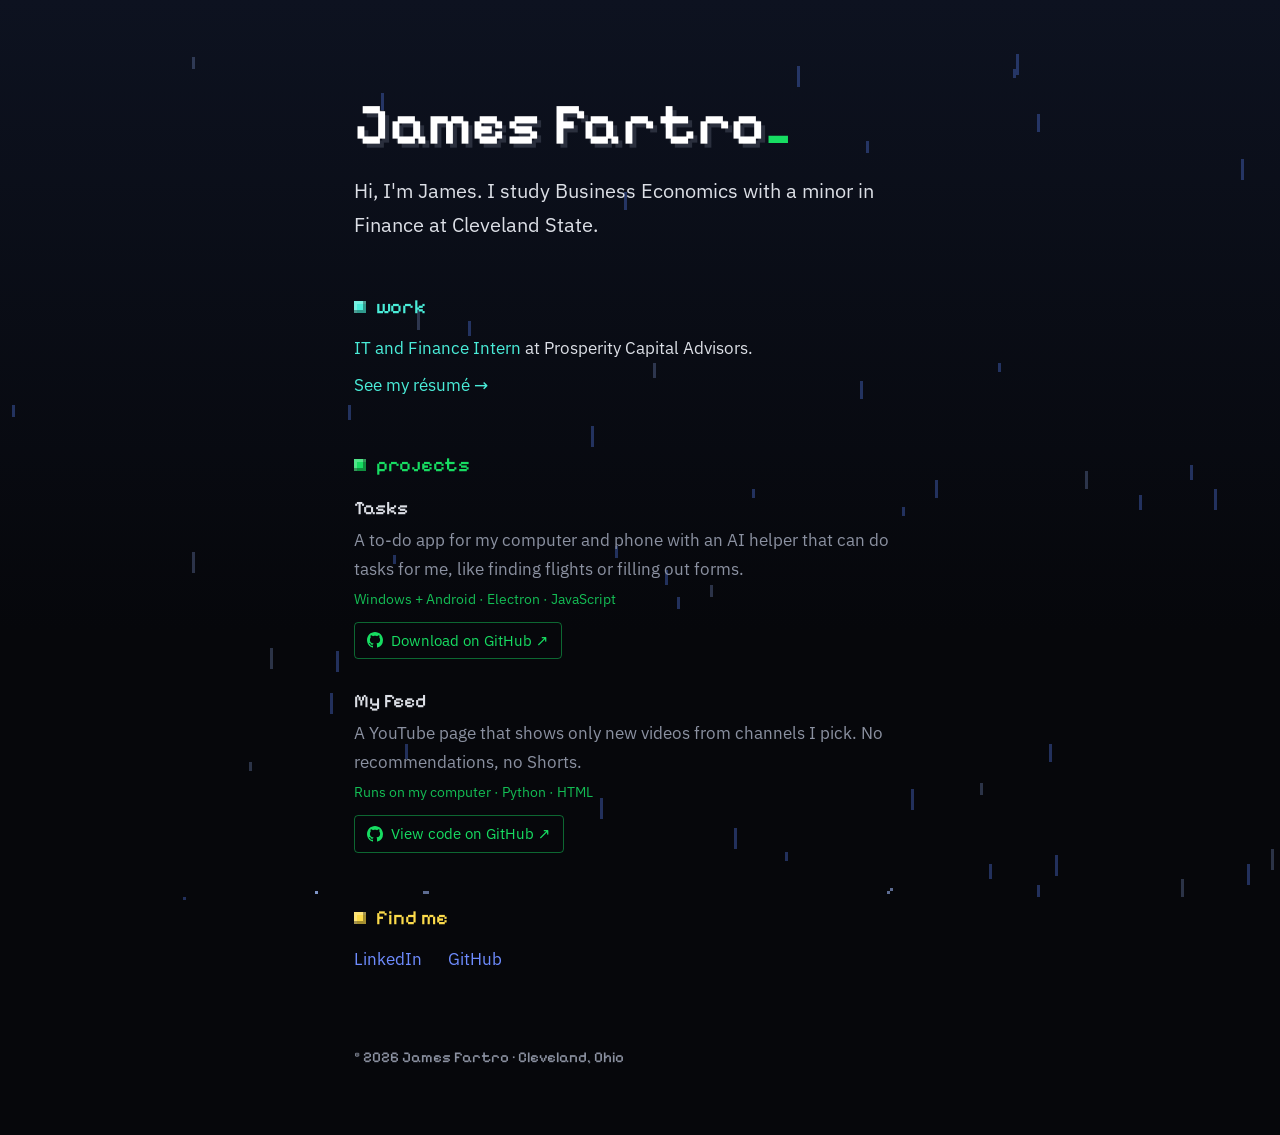
==== index.html @ bf894c2b "Correct major to Business Economics with a minor in Finance Co-Authored-By: Claude Opus 5.5 <noreply" ====
<!DOCTYPE html>
<html lang="en">
<head>
<meta charset="UTF-8">
<meta name="viewport" content="width=device-width, initial-scale=1.0">
<title>James Fartro</title>
<meta name="description" content="James Fartro is a Business Economics student with a minor in Finance at Cleveland State University and an IT and Finance Intern at Prosperity Capital Advisors. Projects, résumé, and contact.">
<link rel="canonical" href="https://jamesfartro.com/">
<meta property="og:title" content="James Fartro">
<meta property="og:description" content="Business Economics student with a minor in Finance at Cleveland State. IT and Finance Intern. Projects and résumé.">
<meta property="og:type" content="profile">
<meta property="og:url" content="https://jamesfartro.com/">
<script type="application/ld+json">
{
  "@context": "https://schema.org",
  "@type": "Person",
  "name": "James Fartro",
  "url": "https://jamesfartro.com/",
  "image": "https://jamesfartro.com/images/share.png",
  "jobTitle": "IT and Finance Intern",
  "worksFor": { "@type": "Organization", "name": "Prosperity Capital Advisors" },
  "alumniOf": { "@type": "CollegeOrUniversity", "name": "Cleveland State University" },
  "address": { "@type": "PostalAddress", "addressLocality": "Cleveland", "addressRegion": "OH", "addressCountry": "US" },
  "sameAs": [
    "https://www.linkedin.com/in/james-fartro-516539300",
    "https://github.com/jamesbobdev-gif"
  ]
}
</script>
<meta property="og:site_name" content="James Fartro">
<meta property="og:image" content="https://jamesfartro.com/images/share.png">
<meta property="og:image:width" content="1200">
<meta property="og:image:height" content="630">
<meta property="og:image:alt" content="James Fartro, Business Economics student at Cleveland State">
<meta name="twitter:card" content="summary_large_image">
<link rel="icon" href="favicon.ico" sizes="48x48">
<link rel="icon" href="images/icon-192.png" type="image/png" sizes="192x192">
<link rel="apple-touch-icon" href="images/apple-touch-icon.png">
<meta name="theme-color" content="#0d1220">
<meta name="author" content="James Fartro">
<link rel="preload" href="fonts/pixelify-sans.woff2" as="font" type="font/woff2" crossorigin>
<link rel="preload" href="fonts/ibm-plex-sans.woff2" as="font" type="font/woff2" crossorigin>
<link rel="stylesheet" href="style.css">
</head>
<body>
<canvas id="rain" aria-hidden="true"></canvas>
<main class="page">
  <header>
    <h1 class="name">James Fartro<span class="cursor">_</span></h1>
    <p class="lead">Hi, I'm James. I study Business Economics with a minor in Finance at Cleveland State.</p>
  </header>

  <section>
    <h2>work</h2>
    <p><span class="hl">IT and Finance Intern</span> at Prosperity Capital Advisors.</p>
    <p><a href="resume.html">See my résumé →</a></p>
  </section>

  <section>
    <h2>projects</h2>
    <div class="project">
      <h3>Tasks</h3>
      <p>A to-do app for my computer and phone with an AI helper that can do tasks for me, like finding flights or filling out forms.</p>
      <p class="meta">Windows + Android · Electron · JavaScript</p>
      <a class="gh" href="https://github.com/jamesbobdev-gif/tasks-releases" target="_blank" rel="noopener"><svg viewBox="0 0 16 16" aria-hidden="true"><path d="M8 0C3.58 0 0 3.58 0 8c0 3.54 2.29 6.53 5.47 7.59.4.07.55-.17.55-.38 0-.19-.01-.82-.01-1.49-2.01.37-2.53-.49-2.69-.94-.09-.23-.48-.94-.82-1.13-.28-.15-.68-.52-.01-.53.63-.01 1.08.58 1.23.82.72 1.21 1.87.87 2.33.66.07-.52.28-.87.51-1.07-1.78-.2-3.64-.89-3.64-3.95 0-.87.31-1.59.82-2.15-.08-.2-.36-1.02.08-2.12 0 0 .67-.21 2.2.82.64-.18 1.32-.27 2-.27.68 0 1.36.09 2 .27 1.53-1.04 2.2-.82 2.2-.82.44 1.1.16 1.92.08 2.12.51.56.82 1.27.82 2.15 0 3.07-1.87 3.75-3.65 3.95.29.25.54.73.54 1.48 0 1.07-.01 1.93-.01 2.2 0 .21.15.46.55.38A8.013 8.013 0 0016 8c0-4.42-3.58-8-8-8z"/></svg>Download on GitHub ↗</a>
    </div>
    <div class="project">
      <h3>My Feed</h3>
      <p>A YouTube page that shows only new videos from channels I pick. No recommendations, no Shorts.</p>
      <p class="meta">Runs on my computer · Python · HTML</p>
      <a class="gh" href="https://github.com/jamesbobdev-gif/yt-feed" target="_blank" rel="noopener"><svg viewBox="0 0 16 16" aria-hidden="true"><path d="M8 0C3.58 0 0 3.58 0 8c0 3.54 2.29 6.53 5.47 7.59.4.07.55-.17.55-.38 0-.19-.01-.82-.01-1.49-2.01.37-2.53-.49-2.69-.94-.09-.23-.48-.94-.82-1.13-.28-.15-.68-.52-.01-.53.63-.01 1.08.58 1.23.82.72 1.21 1.87.87 2.33.66.07-.52.28-.87.51-1.07-1.78-.2-3.64-.89-3.64-3.95 0-.87.31-1.59.82-2.15-.08-.2-.36-1.02.08-2.12 0 0 .67-.21 2.2.82.64-.18 1.32-.27 2-.27.68 0 1.36.09 2 .27 1.53-1.04 2.2-.82 2.2-.82.44 1.1.16 1.92.08 2.12.51.56.82 1.27.82 2.15 0 3.07-1.87 3.75-3.65 3.95.29.25.54.73.54 1.48 0 1.07-.01 1.93-.01 2.2 0 .21.15.46.55.38A8.013 8.013 0 0016 8c0-4.42-3.58-8-8-8z"/></svg>View code on GitHub ↗</a>
    </div>
  </section>

  <section>
    <h2>find me</h2>
    <p class="links">
      <a href="https://www.linkedin.com/in/james-fartro-516539300" target="_blank" rel="noopener">LinkedIn</a>
      <a href="https://github.com/jamesbobdev-gif" target="_blank" rel="noopener">GitHub</a>
    </p>
  </section>

  <footer>© <span id="year">2026</span> James Fartro · Cleveland, Ohio</footer>
</main>
<script src="script.js"></script>
</body>
</html>
---- style.css ----
/* Fonts are self-hosted (latin subset, variable weight) so nothing blocks the first paint. */
@font-face { font-family: "IBM Plex Sans"; font-style: normal; font-weight: 400 500; font-display: swap; src: url(fonts/ibm-plex-sans.woff2) format("woff2"); }
@font-face { font-family: "Pixelify Sans"; font-style: normal; font-weight: 500 600; font-display: swap; src: url(fonts/pixelify-sans.woff2) format("woff2"); }

:root {
  --sky-top: #0d1220;
  --sky-bottom: #06070b;
  --text: #dcdfe6;
  --muted: #8b91a1;
  /* Minecraft ore colors */
  --diamond: #4aedd9;
  --emerald: #17dd62;
  --gold: #fcdb4b;
  --redstone: #ff4b4b;
  --lapis: #6e8cff;
  --pixel: "Pixelify Sans", "VT323", monospace;
}

* { box-sizing: border-box; margin: 0; padding: 0; }
html { background: var(--sky-bottom); }
body { background: linear-gradient(var(--sky-top), var(--sky-bottom) 70%) fixed; color: var(--text); font: 17px/1.7 "IBM Plex Sans", system-ui, sans-serif; font-variant-ligatures: none; min-height: 100vh; }
a { color: var(--diamond); text-decoration: none; }
a:hover { text-decoration: underline; }
::selection { background: var(--emerald); color: #000; }

/* Rain canvas sits behind everything */
#rain { position: fixed; inset: 0; width: 100%; height: 100%; z-index: 0; pointer-events: none; image-rendering: pixelated; }
.page { position: relative; z-index: 1; max-width: 620px; margin: 0 auto; padding: 96px 24px 64px; }

.name { font-family: var(--pixel); font-weight: 600; font-size: clamp(40px, 8vw, 58px); line-height: 1; color: #fff; text-shadow: 4px 4px 0 #2a2f3d; }
.cursor { color: var(--emerald); text-shadow: none; animation: blink 1s steps(1) infinite; }
@keyframes blink { 50% { opacity: 0; } }
@media (prefers-reduced-motion: reduce) { .cursor { animation: none; } }
.lead { margin-top: 20px; font-size: 20px; }

/* each section is tagged with an ore color */
section { margin-top: 48px; --c: var(--diamond); }
section:nth-of-type(1) { --c: var(--diamond); }
section:nth-of-type(2) { --c: var(--emerald); }
section:nth-of-type(3) { --c: var(--gold); }
section:nth-of-type(4) { --c: var(--redstone); }
section:nth-of-type(5) { --c: var(--lapis); }
h2 { font-family: var(--pixel); font-weight: 500; font-size: 20px; color: var(--c); margin-bottom: 10px; display: flex; align-items: center; gap: 10px; }
h2::before { content: ""; width: 12px; height: 12px; background: var(--c); box-shadow: inset -3px -3px 0 rgba(0, 0, 0, .35), inset 3px 3px 0 rgba(255, 255, 255, .25); flex: none; }
section p + p { margin-top: 8px; }

.list { list-style: none; }
.list li { padding: 7px 0; color: var(--muted); }
.list b { display: block; font-weight: 500; color: var(--text); }
.project + .project { margin-top: 26px; }
.project h3 { font-family: var(--pixel); font-weight: 500; font-size: 19px; color: var(--text); margin-bottom: 2px; }
.project p { color: var(--muted); }
.project .meta { font-size: 14px; color: var(--c); opacity: .85; margin-top: 4px; }
.gh { display: inline-flex; align-items: center; gap: 8px; margin-top: 10px; font-size: 15px; color: var(--c); border: 1px solid color-mix(in srgb, var(--c) 45%, transparent); border-radius: 4px; padding: 5px 12px; }
.gh svg { width: 16px; height: 16px; fill: currentColor; }
.gh:hover { text-decoration: none; background: color-mix(in srgb, var(--c) 14%, transparent); }

.hl { color: var(--c); }

.links { display: flex; flex-wrap: wrap; gap: 10px 26px; }
.links a, .links button { font: inherit; color: var(--lapis); background: none; border: none; cursor: pointer; padding: 0; }
.links a:hover, .links button:hover { text-decoration: underline; }

/* résumé page */
.back { font-family: var(--pixel); font-size: 16px; margin-bottom: 28px; }
.pdf { margin-top: 16px; }
.job + .job { margin-top: 22px; }
.job h3 { font-weight: 500; font-size: 18px; color: var(--text); }
.job .meta { color: var(--muted); font-size: 15px; }
.job ul { margin-top: 6px; padding-left: 20px; }
.job li { margin: 4px 0; }
.job li::marker { color: var(--c); }
.skills { display: grid; grid-template-columns: 170px 1fr; gap: 8px 20px; }
.skills dt { color: var(--c); }
@media (max-width: 600px) { .skills { grid-template-columns: 1fr; gap: 0; } .skills dd { margin-bottom: 10px; } }

footer { margin-top: 72px; font-family: var(--pixel); font-size: 15px; color: var(--muted); }

@media (max-width: 600px) {
  .page { padding-top: 56px; }
}
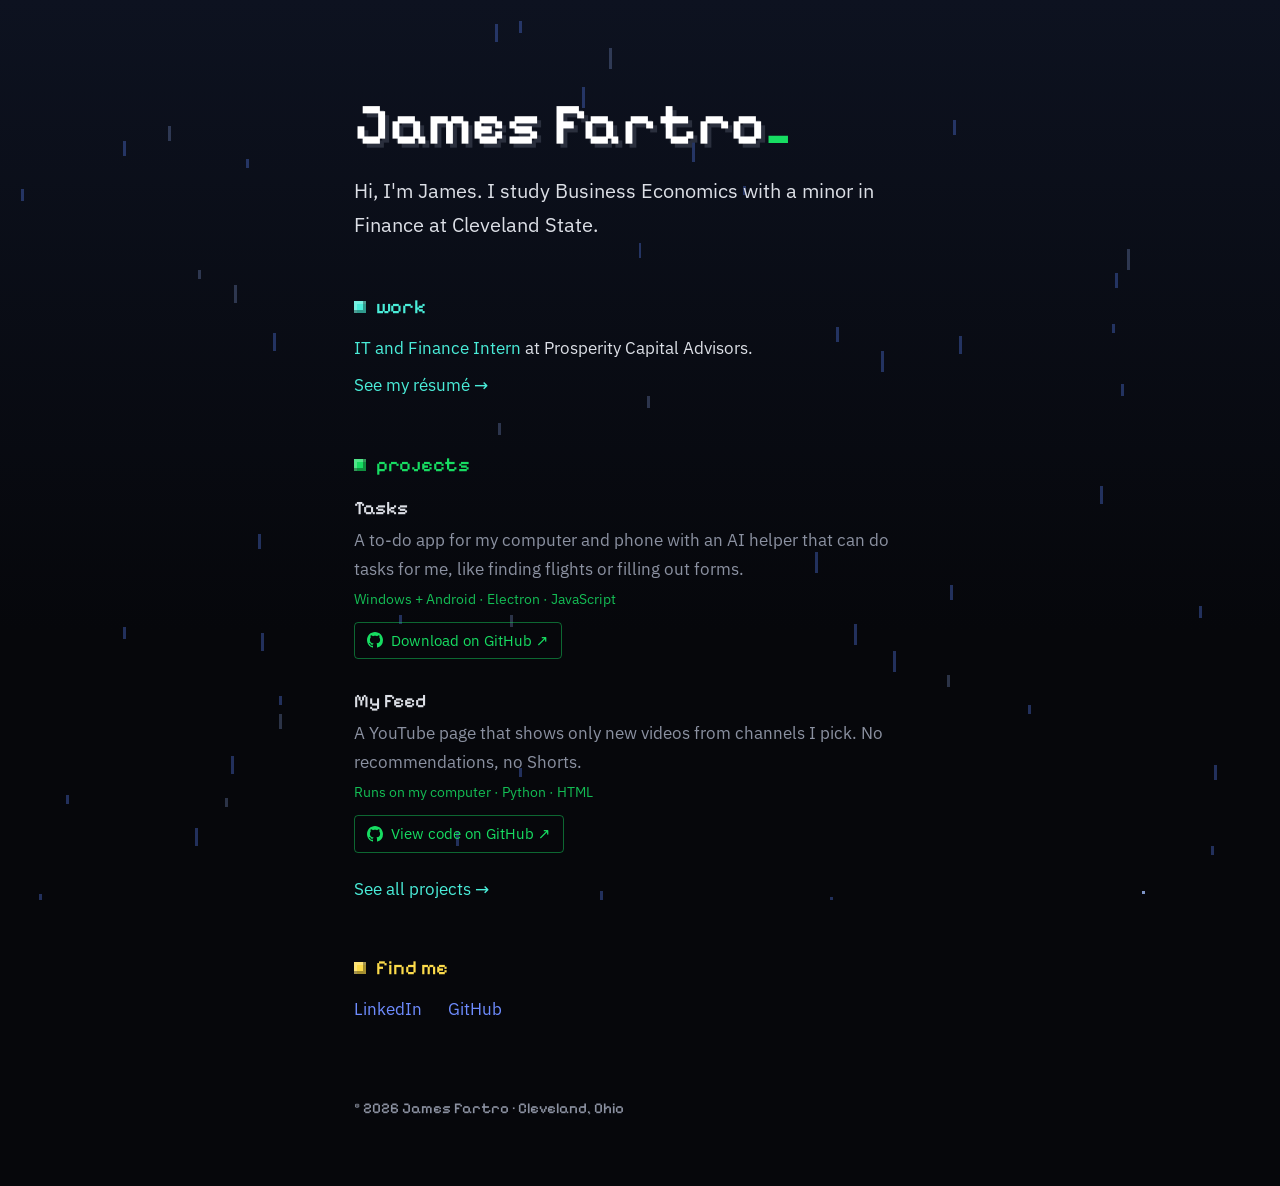
==== commit d93d341e: "Add projects page with Tasks, My Feed, and Daily Scroll Co-Authored-By: Claude Opus 5.5 <noreply@ant" ====
--- a/index.html
+++ b/index.html
@@ -70,6 +70,7 @@
       <p class="meta">Runs on my computer · Python · HTML</p>
       <a class="gh" href="https://github.com/jamesbobdev-gif/yt-feed" target="_blank" rel="noopener"><svg viewBox="0 0 16 16" aria-hidden="true"><path d="M8 0C3.58 0 0 3.58 0 8c0 3.54 2.29 6.53 5.47 7.59.4.07.55-.17.55-.38 0-.19-.01-.82-.01-1.49-2.01.37-2.53-.49-2.69-.94-.09-.23-.48-.94-.82-1.13-.28-.15-.68-.52-.01-.53.63-.01 1.08.58 1.23.82.72 1.21 1.87.87 2.33.66.07-.52.28-.87.51-1.07-1.78-.2-3.64-.89-3.64-3.95 0-.87.31-1.59.82-2.15-.08-.2-.36-1.02.08-2.12 0 0 .67-.21 2.2.82.64-.18 1.32-.27 2-.27.68 0 1.36.09 2 .27 1.53-1.04 2.2-.82 2.2-.82.44 1.1.16 1.92.08 2.12.51.56.82 1.27.82 2.15 0 3.07-1.87 3.75-3.65 3.95.29.25.54.73.54 1.48 0 1.07-.01 1.93-.01 2.2 0 .21.15.46.55.38A8.013 8.013 0 0016 8c0-4.42-3.58-8-8-8z"/></svg>View code on GitHub ↗</a>
     </div>
+    <p class="all-projects"><a href="projects/">See all projects →</a></p>
   </section>
 
   <section>
--- a/style.css
+++ b/style.css
@@ -47,6 +47,14 @@
 .list { list-style: none; }
 .list li { padding: 7px 0; color: var(--muted); }
 .list b { display: block; font-weight: 500; color: var(--text); }
+/* projects page */
+.status { font-family: "IBM Plex Sans", system-ui, sans-serif; font-size: 12px; font-weight: 500; text-transform: uppercase; letter-spacing: .08em; color: var(--c); border: 1px solid color-mix(in srgb, var(--c) 45%, transparent); border-radius: 3px; padding: 1px 7px; margin-left: 4px; }
+.points { margin: 10px 0 0; padding-left: 20px; color: var(--muted); }
+.points li { margin: 3px 0; }
+.points li::marker { color: var(--c); }
+section > .meta { font-size: 14px; color: var(--c); opacity: .85; margin-top: 10px; }
+.all-projects { margin-top: 22px; }
+
 .project + .project { margin-top: 26px; }
 .project h3 { font-family: var(--pixel); font-weight: 500; font-size: 19px; color: var(--text); margin-bottom: 2px; }
 .project p { color: var(--muted); }
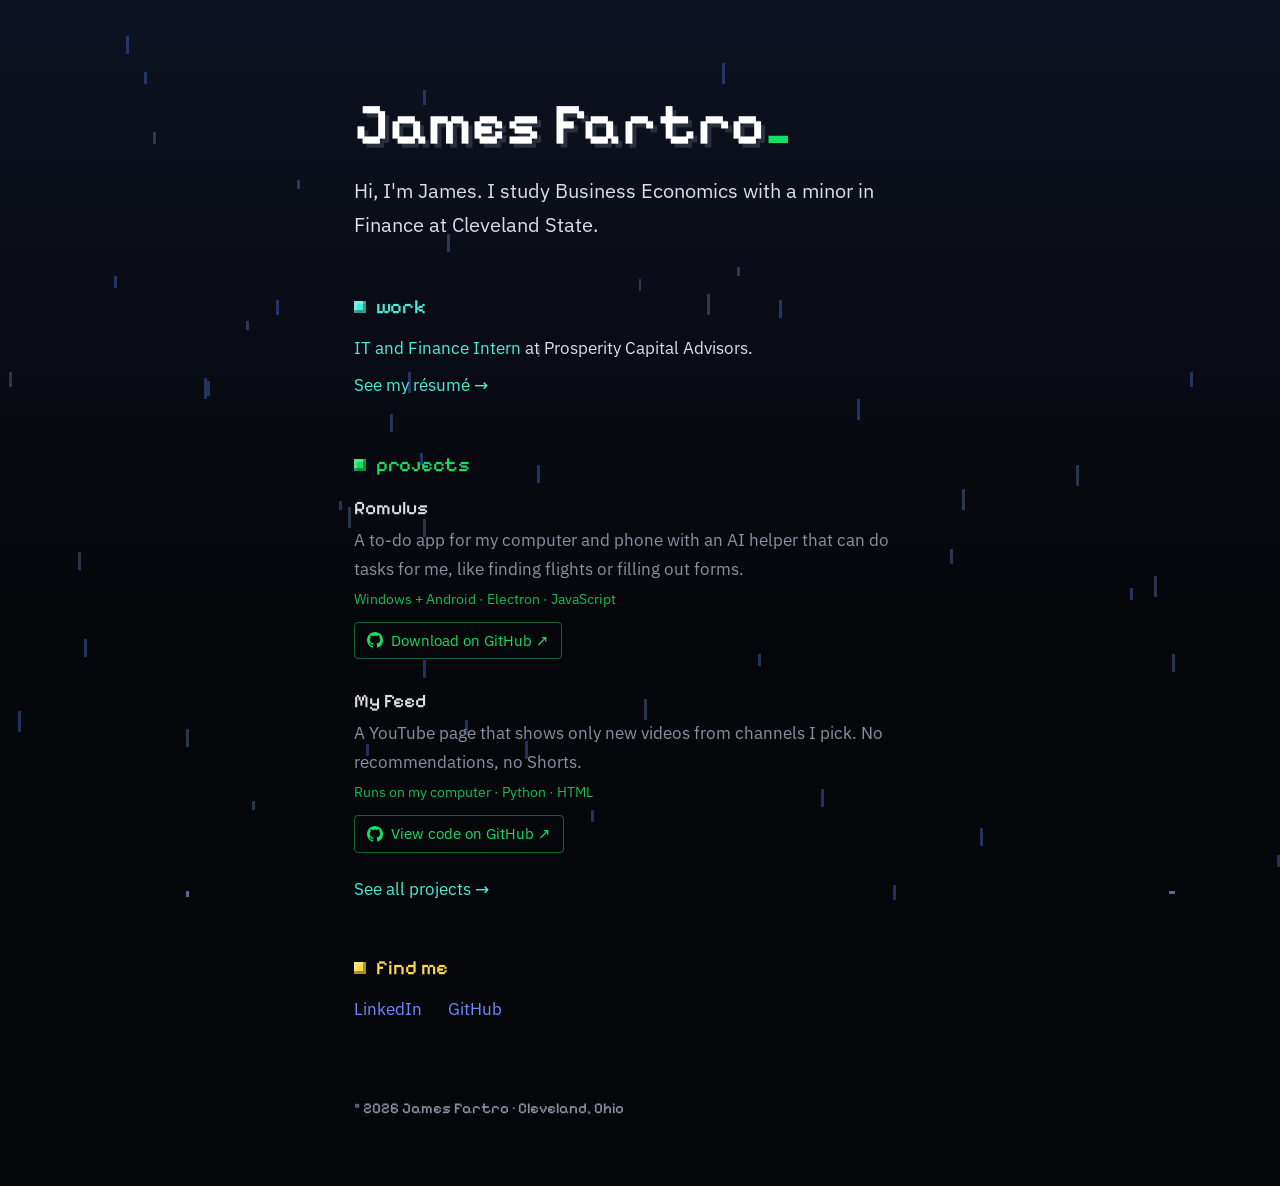
==== commit 27eabf0d: "Rename Tasks to Romulus on the site Co-Authored-By: Claude Opus 5.5 <noreply@anthropic.com>" ====
--- a/index.html
+++ b/index.html
@@ -59,7 +59,7 @@
   <section>
     <h2>projects</h2>
     <div class="project">
-      <h3>Tasks</h3>
+      <h3>Romulus</h3>
       <p>A to-do app for my computer and phone with an AI helper that can do tasks for me, like finding flights or filling out forms.</p>
       <p class="meta">Windows + Android · Electron · JavaScript</p>
       <a class="gh" href="https://github.com/jamesbobdev-gif/tasks-releases" target="_blank" rel="noopener"><svg viewBox="0 0 16 16" aria-hidden="true"><path d="M8 0C3.58 0 0 3.58 0 8c0 3.54 2.29 6.53 5.47 7.59.4.07.55-.17.55-.38 0-.19-.01-.82-.01-1.49-2.01.37-2.53-.49-2.69-.94-.09-.23-.48-.94-.82-1.13-.28-.15-.68-.52-.01-.53.63-.01 1.08.58 1.23.82.72 1.21 1.87.87 2.33.66.07-.52.28-.87.51-1.07-1.78-.2-3.64-.89-3.64-3.95 0-.87.31-1.59.82-2.15-.08-.2-.36-1.02.08-2.12 0 0 .67-.21 2.2.82.64-.18 1.32-.27 2-.27.68 0 1.36.09 2 .27 1.53-1.04 2.2-.82 2.2-.82.44 1.1.16 1.92.08 2.12.51.56.82 1.27.82 2.15 0 3.07-1.87 3.75-3.65 3.95.29.25.54.73.54 1.48 0 1.07-.01 1.93-.01 2.2 0 .21.15.46.55.38A8.013 8.013 0 0016 8c0-4.42-3.58-8-8-8z"/></svg>Download on GitHub ↗</a>
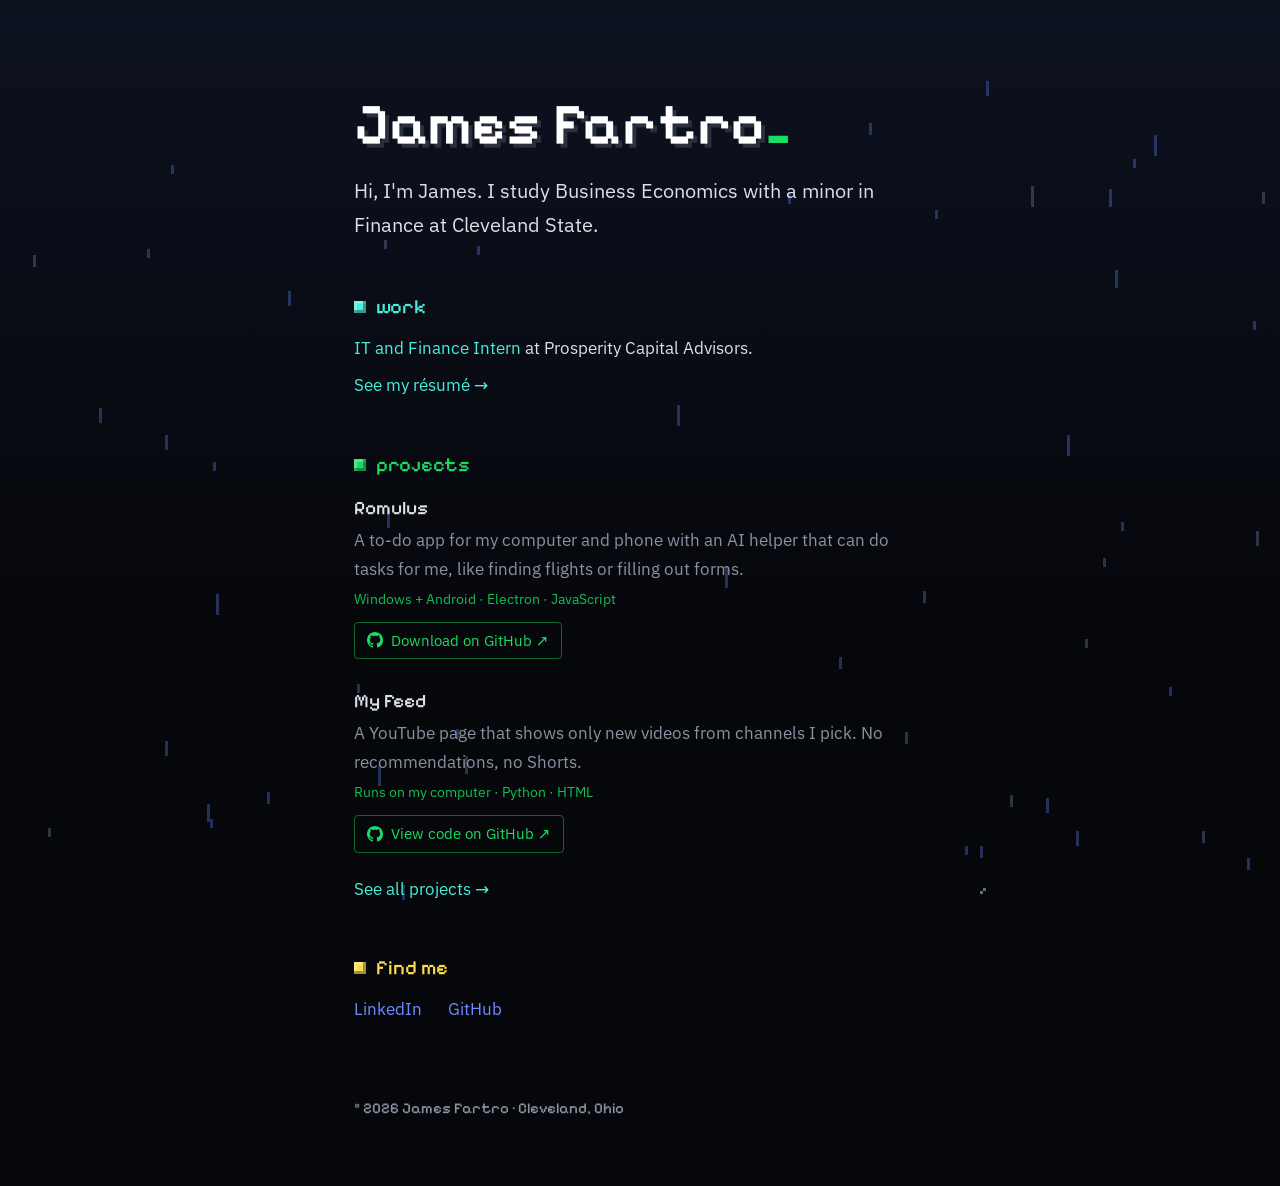
==== commit ded74a6e: "Point Romulus download links at the renamed romulus-releases repo Co-Authored-By: Claude Opus 5.5 <n" ====
--- a/index.html
+++ b/index.html
@@ -62,7 +62,7 @@
       <h3>Romulus</h3>
       <p>A to-do app for my computer and phone with an AI helper that can do tasks for me, like finding flights or filling out forms.</p>
       <p class="meta">Windows + Android · Electron · JavaScript</p>
-      <a class="gh" href="https://github.com/jamesbobdev-gif/tasks-releases" target="_blank" rel="noopener"><svg viewBox="0 0 16 16" aria-hidden="true"><path d="M8 0C3.58 0 0 3.58 0 8c0 3.54 2.29 6.53 5.47 7.59.4.07.55-.17.55-.38 0-.19-.01-.82-.01-1.49-2.01.37-2.53-.49-2.69-.94-.09-.23-.48-.94-.82-1.13-.28-.15-.68-.52-.01-.53.63-.01 1.08.58 1.23.82.72 1.21 1.87.87 2.33.66.07-.52.28-.87.51-1.07-1.78-.2-3.64-.89-3.64-3.95 0-.87.31-1.59.82-2.15-.08-.2-.36-1.02.08-2.12 0 0 .67-.21 2.2.82.64-.18 1.32-.27 2-.27.68 0 1.36.09 2 .27 1.53-1.04 2.2-.82 2.2-.82.44 1.1.16 1.92.08 2.12.51.56.82 1.27.82 2.15 0 3.07-1.87 3.75-3.65 3.95.29.25.54.73.54 1.48 0 1.07-.01 1.93-.01 2.2 0 .21.15.46.55.38A8.013 8.013 0 0016 8c0-4.42-3.58-8-8-8z"/></svg>Download on GitHub ↗</a>
+      <a class="gh" href="https://github.com/jamesbobdev-gif/romulus-releases" target="_blank" rel="noopener"><svg viewBox="0 0 16 16" aria-hidden="true"><path d="M8 0C3.58 0 0 3.58 0 8c0 3.54 2.29 6.53 5.47 7.59.4.07.55-.17.55-.38 0-.19-.01-.82-.01-1.49-2.01.37-2.53-.49-2.69-.94-.09-.23-.48-.94-.82-1.13-.28-.15-.68-.52-.01-.53.63-.01 1.08.58 1.23.82.72 1.21 1.87.87 2.33.66.07-.52.28-.87.51-1.07-1.78-.2-3.64-.89-3.64-3.95 0-.87.31-1.59.82-2.15-.08-.2-.36-1.02.08-2.12 0 0 .67-.21 2.2.82.64-.18 1.32-.27 2-.27.68 0 1.36.09 2 .27 1.53-1.04 2.2-.82 2.2-.82.44 1.1.16 1.92.08 2.12.51.56.82 1.27.82 2.15 0 3.07-1.87 3.75-3.65 3.95.29.25.54.73.54 1.48 0 1.07-.01 1.93-.01 2.2 0 .21.15.46.55.38A8.013 8.013 0 0016 8c0-4.42-3.58-8-8-8z"/></svg>Download on GitHub ↗</a>
     </div>
     <div class="project">
       <h3>My Feed</h3>
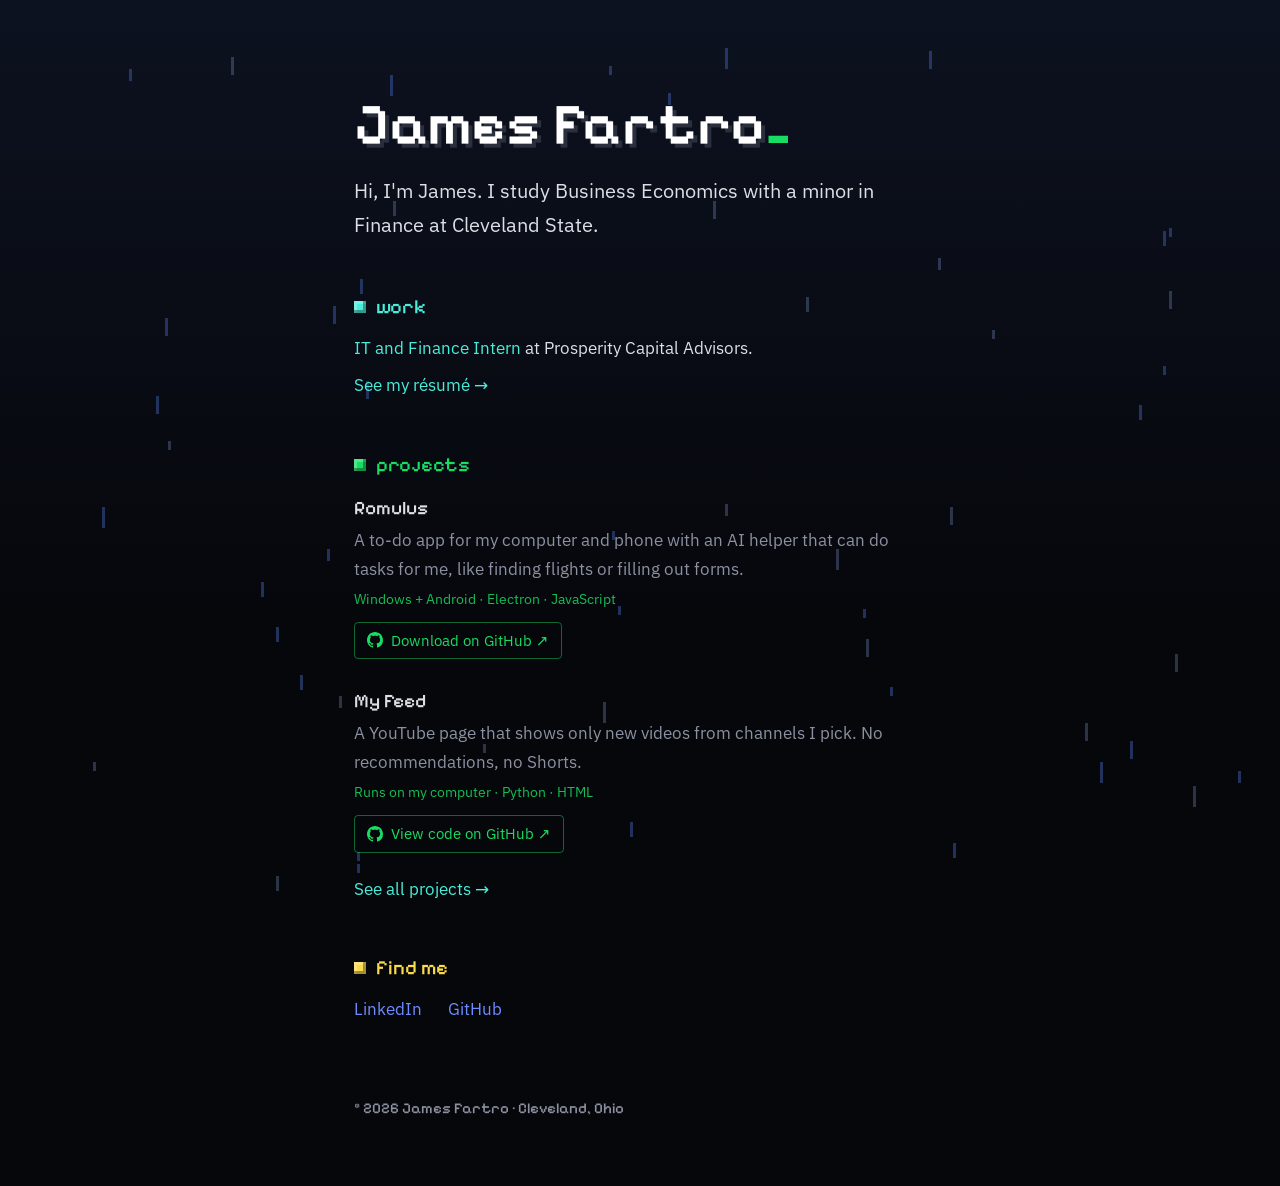
==== commit 88dfb29a: "Add CSP and referrer policy meta tags; fix rain on the 404 page Co-Authored-By: Claude Opus 5.5 <nor" ====
--- a/index.html
+++ b/index.html
@@ -3,6 +3,8 @@
 <head>
 <meta charset="UTF-8">
 <meta name="viewport" content="width=device-width, initial-scale=1.0">
+<meta http-equiv="Content-Security-Policy" content="default-src 'self'; img-src 'self' data:; object-src 'none'; base-uri 'none'; form-action 'none'; upgrade-insecure-requests">
+<meta name="referrer" content="strict-origin-when-cross-origin">
 <title>James Fartro</title>
 <meta name="description" content="James Fartro is a Business Economics student with a minor in Finance at Cleveland State University and an IT and Finance Intern at Prosperity Capital Advisors. Projects, résumé, and contact.">
 <link rel="canonical" href="https://jamesfartro.com/">
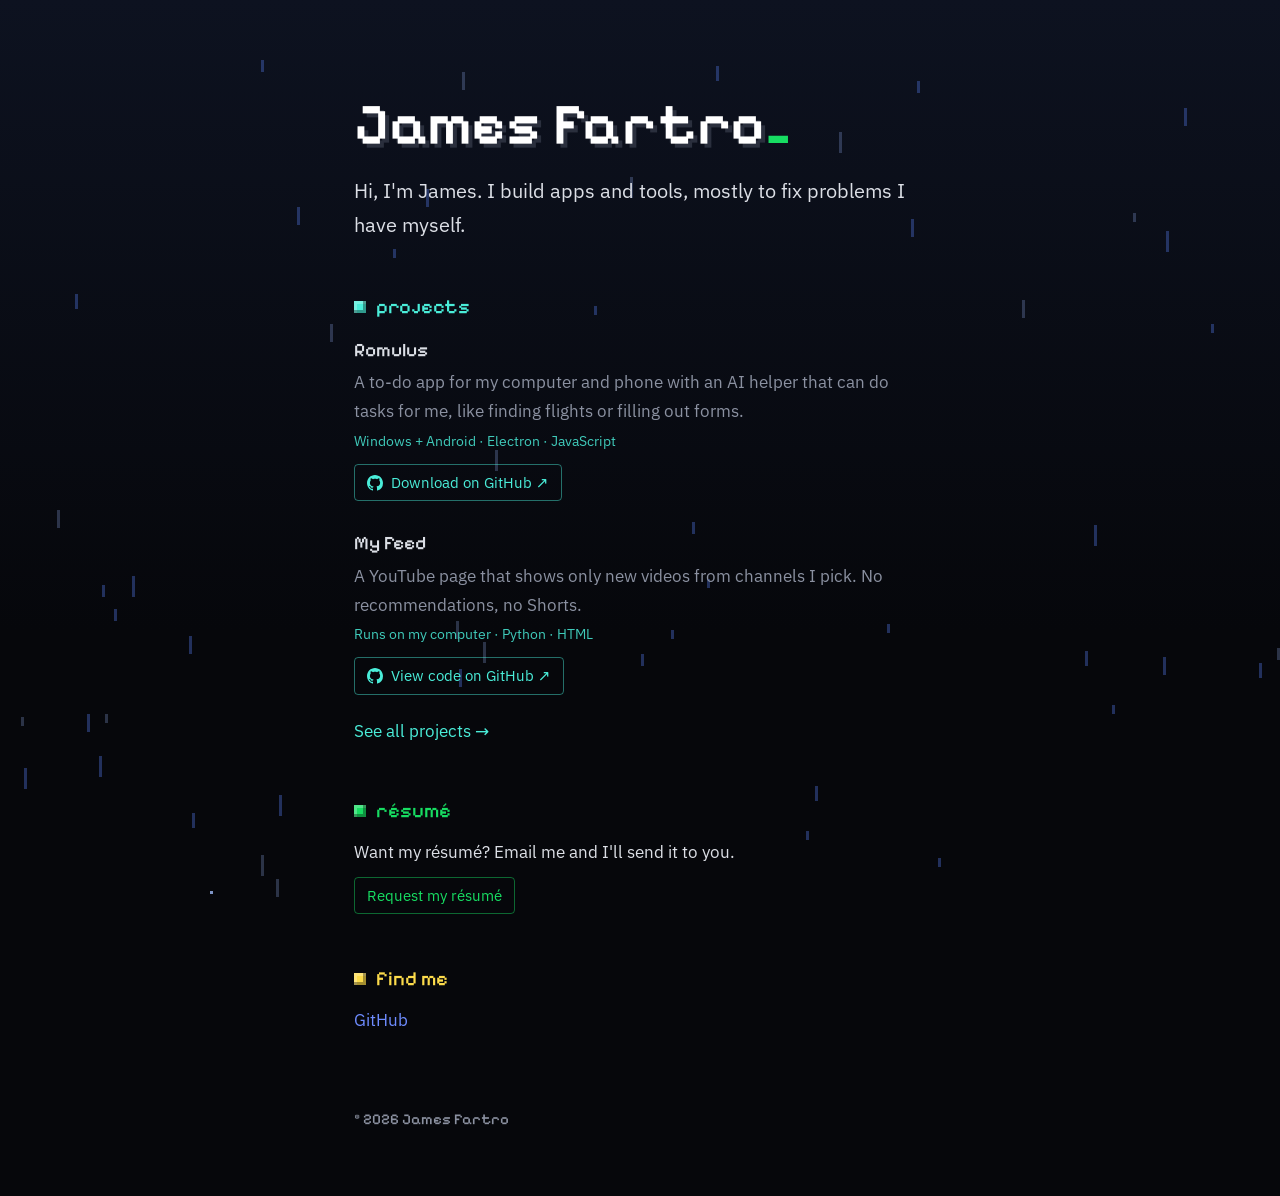
==== commit ad431ebc: "James Fartro's website: home and projects pages with pixel rain Co-Authored-By: Claude Opus 5.5 <nor" ====
--- a/index.html
+++ b/index.html
@@ -6,10 +6,10 @@
 <meta http-equiv="Content-Security-Policy" content="default-src 'self'; img-src 'self' data:; object-src 'none'; base-uri 'none'; form-action 'none'; upgrade-insecure-requests">
 <meta name="referrer" content="strict-origin-when-cross-origin">
 <title>James Fartro</title>
-<meta name="description" content="James Fartro is a Business Economics student with a minor in Finance at Cleveland State University and an IT and Finance Intern at Prosperity Capital Advisors. Projects, résumé, and contact.">
+<meta name="description" content="James Fartro builds apps and tools, mostly to fix problems he has himself. Projects include Romulus, My Feed, and Daily Scroll.">
 <link rel="canonical" href="https://jamesfartro.com/">
 <meta property="og:title" content="James Fartro">
-<meta property="og:description" content="Business Economics student with a minor in Finance at Cleveland State. IT and Finance Intern. Projects and résumé.">
+<meta property="og:description" content="Apps and tools I build: Romulus, My Feed, and Daily Scroll.">
 <meta property="og:type" content="profile">
 <meta property="og:url" content="https://jamesfartro.com/">
 <script type="application/ld+json">
@@ -19,12 +19,7 @@
   "name": "James Fartro",
   "url": "https://jamesfartro.com/",
   "image": "https://jamesfartro.com/images/share.png",
-  "jobTitle": "IT and Finance Intern",
-  "worksFor": { "@type": "Organization", "name": "Prosperity Capital Advisors" },
-  "alumniOf": { "@type": "CollegeOrUniversity", "name": "Cleveland State University" },
-  "address": { "@type": "PostalAddress", "addressLocality": "Cleveland", "addressRegion": "OH", "addressCountry": "US" },
   "sameAs": [
-    "https://www.linkedin.com/in/james-fartro-516539300",
     "https://github.com/jamesbobdev-gif"
   ]
 }
@@ -33,7 +28,7 @@
 <meta property="og:image" content="https://jamesfartro.com/images/share.png">
 <meta property="og:image:width" content="1200">
 <meta property="og:image:height" content="630">
-<meta property="og:image:alt" content="James Fartro, Business Economics student at Cleveland State">
+<meta property="og:image:alt" content="James Fartro">
 <meta name="twitter:card" content="summary_large_image">
 <link rel="icon" href="favicon.ico" sizes="48x48">
 <link rel="icon" href="images/icon-192.png" type="image/png" sizes="192x192">
@@ -49,14 +44,8 @@
 <main class="page">
   <header>
     <h1 class="name">James Fartro<span class="cursor">_</span></h1>
-    <p class="lead">Hi, I'm James. I study Business Economics with a minor in Finance at Cleveland State.</p>
+    <p class="lead">Hi, I'm James. I build apps and tools, mostly to fix problems I have myself.</p>
   </header>
-
-  <section>
-    <h2>work</h2>
-    <p><span class="hl">IT and Finance Intern</span> at Prosperity Capital Advisors.</p>
-    <p><a href="resume.html">See my résumé →</a></p>
-  </section>
 
   <section>
     <h2>projects</h2>
@@ -76,14 +65,20 @@
   </section>
 
   <section>
+    <h2>résumé</h2>
+    <p>Want my résumé? Email me and I'll send it to you.</p>
+    <!-- The address is put together by script.js so it isn't sitting in the HTML for spam bots. -->
+    <a class="gh mail" id="resume-request" data-user="me" data-domain="jamesfartro.com" data-subject="Résumé request" href="#">Request my résumé</a>
+  </section>
+
+  <section>
     <h2>find me</h2>
     <p class="links">
-      <a href="https://www.linkedin.com/in/james-fartro-516539300" target="_blank" rel="noopener">LinkedIn</a>
       <a href="https://github.com/jamesbobdev-gif" target="_blank" rel="noopener">GitHub</a>
     </p>
   </section>
 
-  <footer>© <span id="year">2026</span> James Fartro · Cleveland, Ohio</footer>
+  <footer>© <span id="year">2026</span> James Fartro</footer>
 </main>
 <script src="script.js"></script>
 </body>
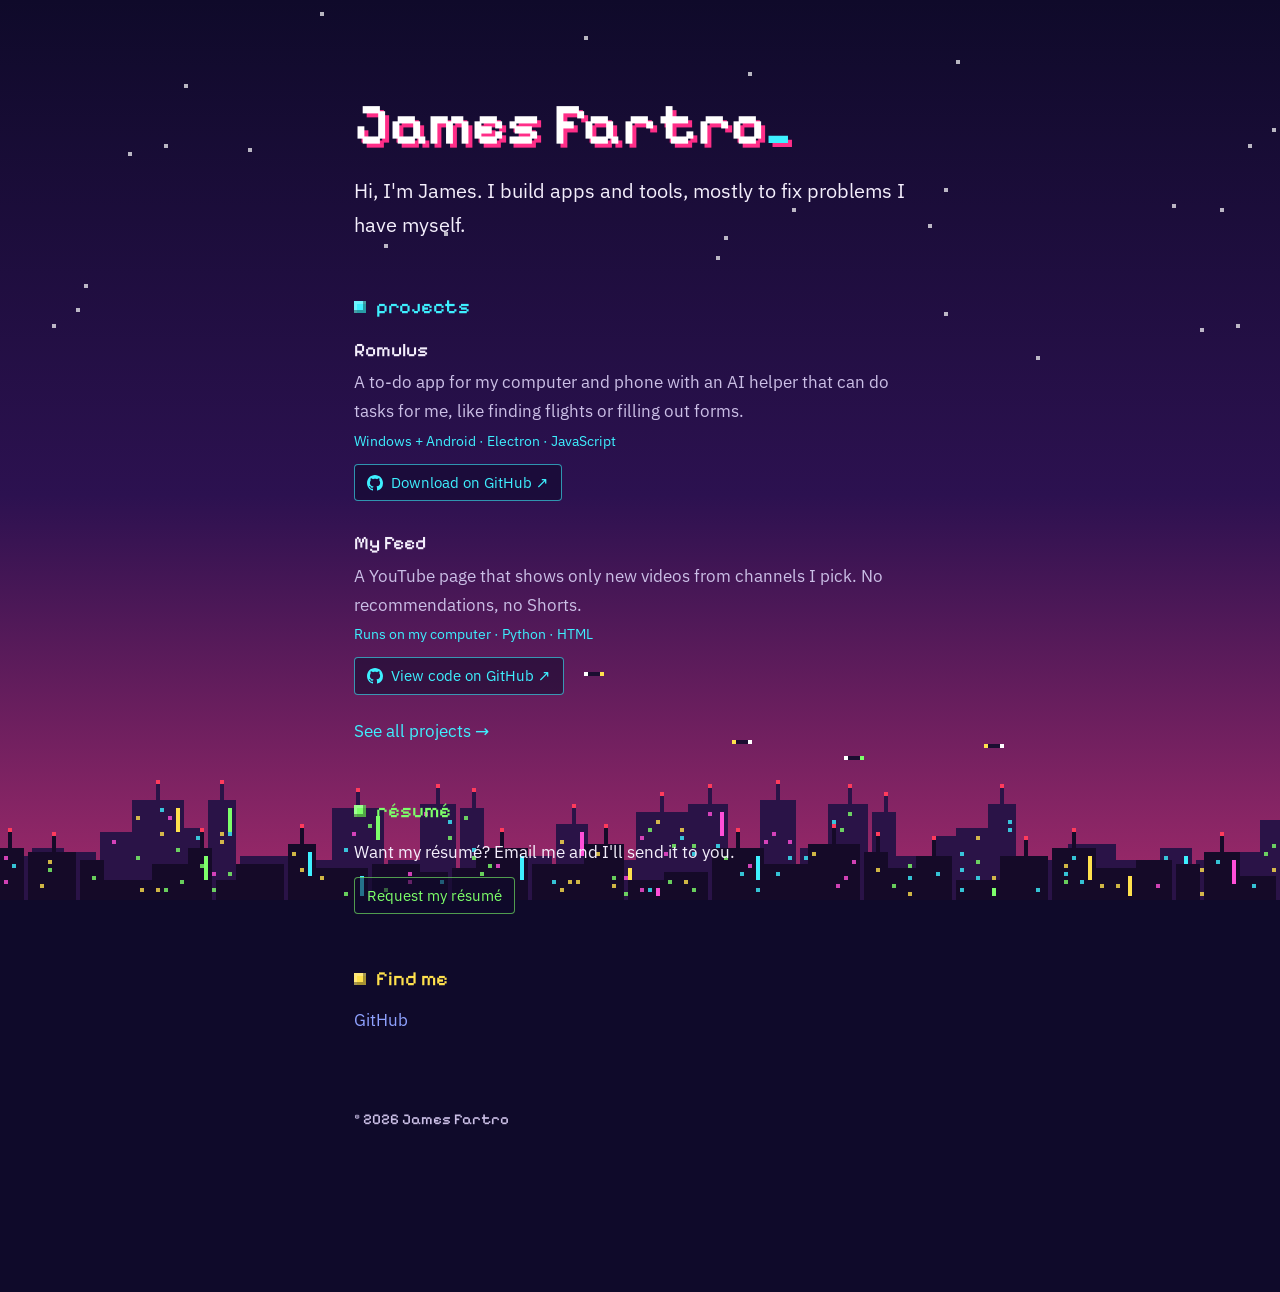
==== commit 6bde49ce: "Cyberpunk look: neon city skyline with a rocket and a sandworm Swap the dark rain for a dusk sky ove" ====
--- a/index.html
+++ b/index.html
@@ -33,7 +33,7 @@
 <link rel="icon" href="favicon.ico" sizes="48x48">
 <link rel="icon" href="images/icon-192.png" type="image/png" sizes="192x192">
 <link rel="apple-touch-icon" href="images/apple-touch-icon.png">
-<meta name="theme-color" content="#0d1220">
+<meta name="theme-color" content="#0f0a2a">
 <meta name="author" content="James Fartro">
 <link rel="preload" href="fonts/pixelify-sans.woff2" as="font" type="font/woff2" crossorigin>
 <link rel="preload" href="fonts/ibm-plex-sans.woff2" as="font" type="font/woff2" crossorigin>
--- a/style.css
+++ b/style.css
@@ -3,32 +3,34 @@
 @font-face { font-family: "Pixelify Sans"; font-style: normal; font-weight: 500 600; font-display: swap; src: url(fonts/pixelify-sans.woff2) format("woff2"); }
 
 :root {
-  --sky-top: #0d1220;
-  --sky-bottom: #06070b;
-  --text: #dcdfe6;
-  --muted: #8b91a1;
-  /* Minecraft ore colors */
-  --diamond: #4aedd9;
-  --emerald: #17dd62;
-  --gold: #fcdb4b;
-  --redstone: #ff4b4b;
-  --lapis: #6e8cff;
+  --sky-top: #0f0a2a;
+  --sky-mid: #2c1150;
+  --sky-bottom: #a02a6a;
+  --text: #f4effc;
+  --muted: #cbbfe6;
+  /* neon takes on the Minecraft ore colors */
+  --diamond: #3ef0ff;
+  --emerald: #7dff6a;
+  --gold: #ffe14d;
+  --redstone: #ff5c7a;
+  --lapis: #8fa2ff;
+  --neon-pink: #ff2e88;
   --pixel: "Pixelify Sans", "VT323", monospace;
 }
 
 * { box-sizing: border-box; margin: 0; padding: 0; }
-html { background: var(--sky-bottom); }
-body { background: linear-gradient(var(--sky-top), var(--sky-bottom) 70%) fixed; color: var(--text); font: 17px/1.7 "IBM Plex Sans", system-ui, sans-serif; font-variant-ligatures: none; min-height: 100vh; }
+html { background: var(--sky-top); }
+body { background: linear-gradient(var(--sky-top), var(--sky-mid) 55%, var(--sky-bottom)) fixed; color: var(--text); font: 17px/1.7 "IBM Plex Sans", system-ui, sans-serif; font-variant-ligatures: none; min-height: 100vh; }
 a { color: var(--diamond); text-decoration: none; }
 a:hover { text-decoration: underline; }
-::selection { background: var(--emerald); color: #000; }
+::selection { background: var(--neon-pink); color: #fff; }
 
-/* Rain canvas sits behind everything */
+/* Skyline canvas sits behind everything */
 #rain { position: fixed; inset: 0; width: 100%; height: 100%; z-index: 0; pointer-events: none; image-rendering: pixelated; }
-.page { position: relative; z-index: 1; max-width: 620px; margin: 0 auto; padding: 96px 24px 64px; }
+.page { position: relative; z-index: 1; max-width: 620px; margin: 0 auto; padding: 96px 24px 160px; }
 
-.name { font-family: var(--pixel); font-weight: 600; font-size: clamp(40px, 8vw, 58px); line-height: 1; color: #fff; text-shadow: 4px 4px 0 #2a2f3d; }
-.cursor { color: var(--emerald); text-shadow: none; animation: blink 1s steps(1) infinite; }
+.name { font-family: var(--pixel); font-weight: 600; font-size: clamp(40px, 8vw, 58px); line-height: 1; color: #fff; text-shadow: 4px 4px 0 var(--neon-pink); }
+.cursor { color: var(--diamond); text-shadow: 4px 4px 0 var(--neon-pink); animation: blink 1s steps(1) infinite; }
 @keyframes blink { 50% { opacity: 0; } }
 @media (prefers-reduced-motion: reduce) { .cursor { animation: none; } }
 .lead { margin-top: 20px; font-size: 20px; }
@@ -52,16 +54,16 @@
 .points { margin: 10px 0 0; padding-left: 20px; color: var(--muted); }
 .points li { margin: 3px 0; }
 .points li::marker { color: var(--c); }
-section > .meta { font-size: 14px; color: var(--c); opacity: .85; margin-top: 10px; }
+section > .meta { font-size: 14px; color: var(--c); margin-top: 10px; }
 .all-projects { margin-top: 22px; }
 
 .project + .project { margin-top: 26px; }
 .project h3 { font-family: var(--pixel); font-weight: 500; font-size: 19px; color: var(--text); margin-bottom: 2px; }
 .project p { color: var(--muted); }
-.project .meta { font-size: 14px; color: var(--c); opacity: .85; margin-top: 4px; }
-.gh { display: inline-flex; align-items: center; gap: 8px; margin-top: 10px; font-size: 15px; color: var(--c); border: 1px solid color-mix(in srgb, var(--c) 45%, transparent); border-radius: 4px; padding: 5px 12px; }
+.project .meta { font-size: 14px; color: var(--c); margin-top: 4px; }
+.gh { display: inline-flex; align-items: center; gap: 8px; margin-top: 10px; font-size: 15px; color: var(--c); background: rgba(15, 10, 42, .55); border: 1px solid color-mix(in srgb, var(--c) 60%, transparent); border-radius: 4px; padding: 5px 12px; }
 .gh svg { width: 16px; height: 16px; fill: currentColor; }
-.gh:hover { text-decoration: none; background: color-mix(in srgb, var(--c) 14%, transparent); }
+.gh:hover { text-decoration: none; background: rgba(15, 10, 42, .85); }
 
 .hl { color: var(--c); }
 
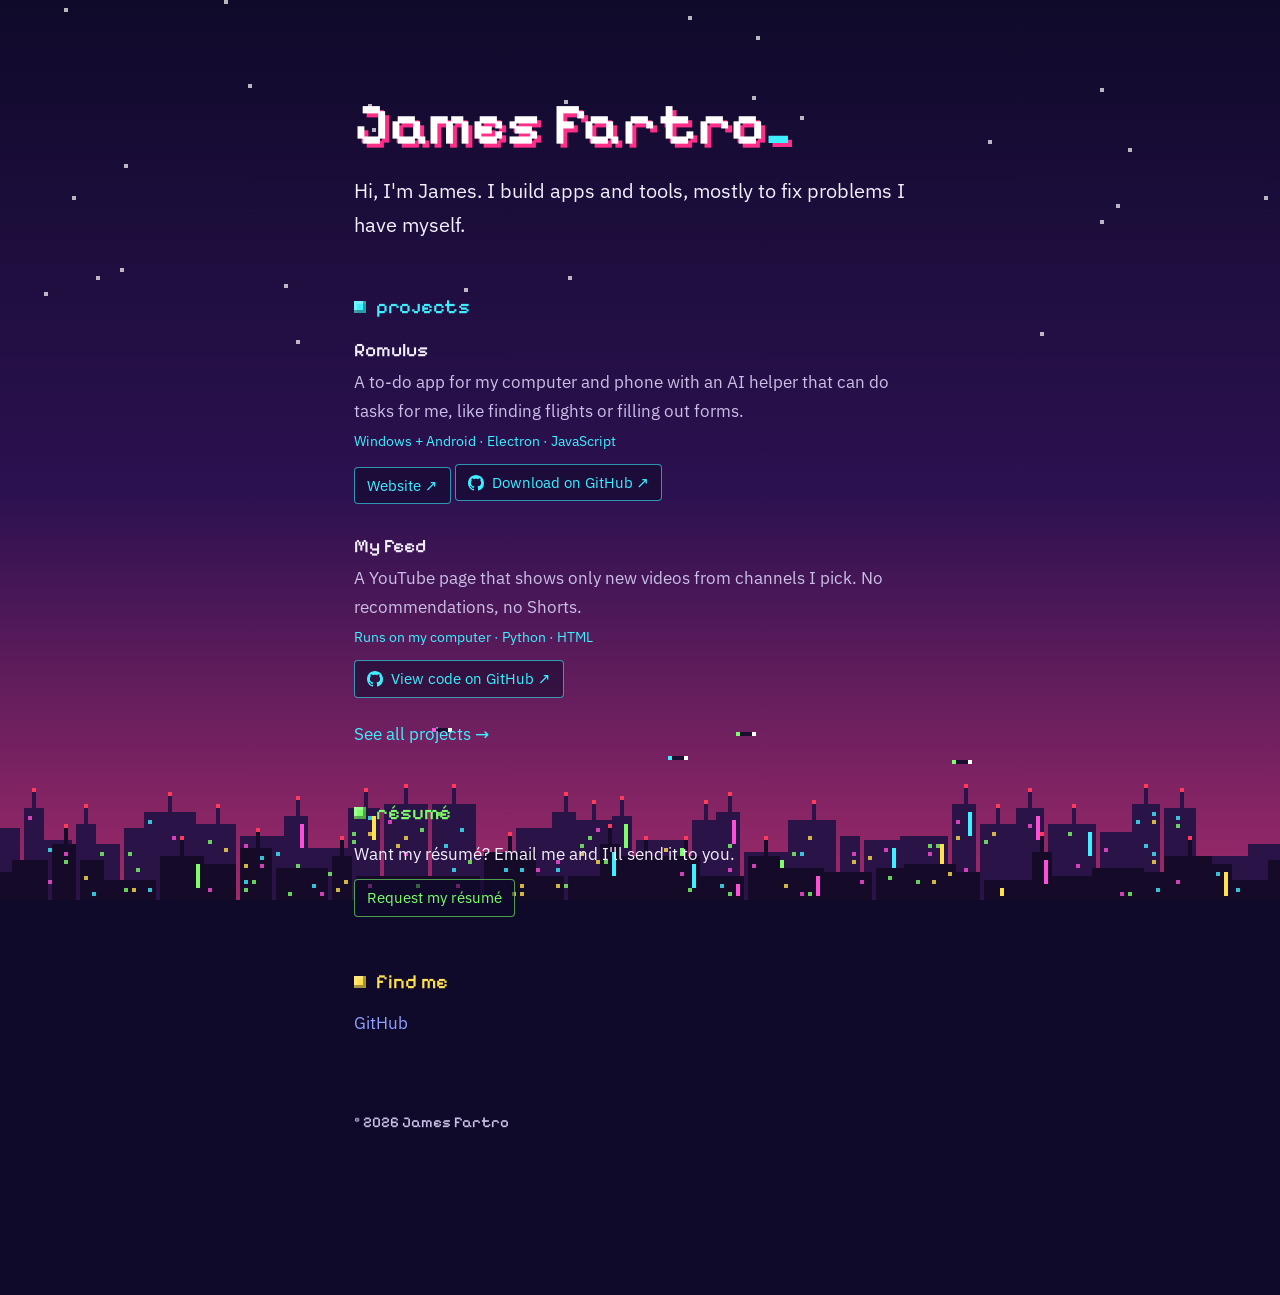
==== commit de4e3e8c: "Add Romulus website link Co-Authored-By: Claude Opus 5.5 <noreply@anthropic.com>" ====
--- a/index.html
+++ b/index.html
@@ -53,6 +53,7 @@
       <h3>Romulus</h3>
       <p>A to-do app for my computer and phone with an AI helper that can do tasks for me, like finding flights or filling out forms.</p>
       <p class="meta">Windows + Android · Electron · JavaScript</p>
+      <a class="gh" href="https://jamesbobdev-gif.github.io/Romulus/" target="_blank" rel="noopener">Website ↗</a>
       <a class="gh" href="https://github.com/jamesbobdev-gif/romulus-releases" target="_blank" rel="noopener"><svg viewBox="0 0 16 16" aria-hidden="true"><path d="M8 0C3.58 0 0 3.58 0 8c0 3.54 2.29 6.53 5.47 7.59.4.07.55-.17.55-.38 0-.19-.01-.82-.01-1.49-2.01.37-2.53-.49-2.69-.94-.09-.23-.48-.94-.82-1.13-.28-.15-.68-.52-.01-.53.63-.01 1.08.58 1.23.82.72 1.21 1.87.87 2.33.66.07-.52.28-.87.51-1.07-1.78-.2-3.64-.89-3.64-3.95 0-.87.31-1.59.82-2.15-.08-.2-.36-1.02.08-2.12 0 0 .67-.21 2.2.82.64-.18 1.32-.27 2-.27.68 0 1.36.09 2 .27 1.53-1.04 2.2-.82 2.2-.82.44 1.1.16 1.92.08 2.12.51.56.82 1.27.82 2.15 0 3.07-1.87 3.75-3.65 3.95.29.25.54.73.54 1.48 0 1.07-.01 1.93-.01 2.2 0 .21.15.46.55.38A8.013 8.013 0 0016 8c0-4.42-3.58-8-8-8z"/></svg>Download on GitHub ↗</a>
     </div>
     <div class="project">
